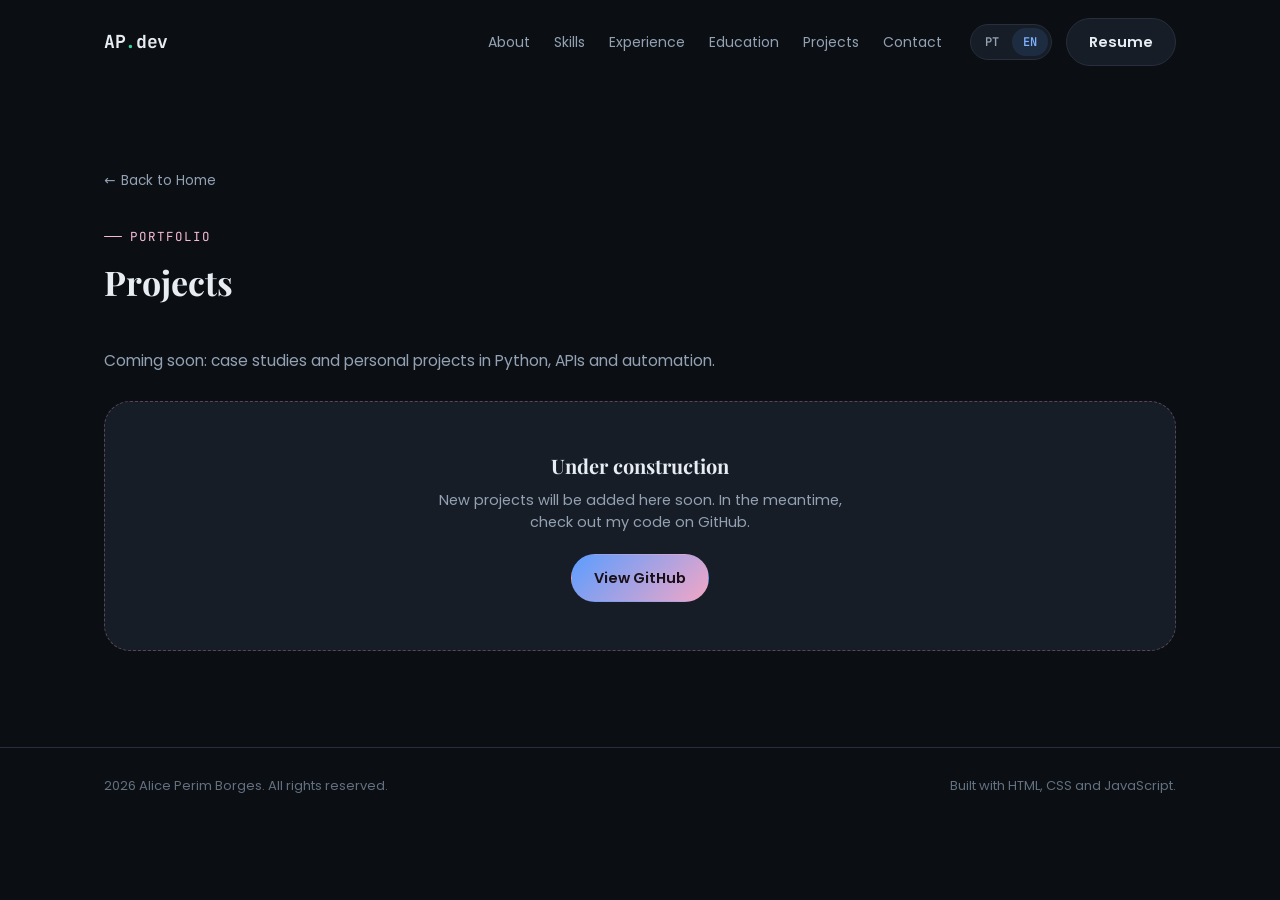
==== projects.html @ e08abee2 "Split Projects into a dedicated page and add boot-style intro Add a shared common.js module (nav, fo" ====
<!doctype html>
<html lang="pt-BR">
<head>
  <meta charset="UTF-8" />
  <meta name="viewport" content="width=device-width, initial-scale=1, viewport-fit=cover" />
  <title>Projetos — Alice Perim Borges</title>
  <meta name="description" content="Projetos de Alice Perim Borges — em construção." />
  <meta name="theme-color" content="#0b0f14" />

  <meta property="og:type" content="website" />
  <meta property="og:title" content="Projetos — Alice Perim Borges" />
  <meta property="og:description" content="Estudos de caso e projetos pessoais em Python, APIs e automações." />

  <link rel="icon" href="assets/img/favicon.svg" type="image/svg+xml" />

  <link rel="preconnect" href="https://fonts.googleapis.com" />
  <link rel="preconnect" href="https://fonts.gstatic.com" crossorigin />
  <link
    href="https://fonts.googleapis.com/css2?family=Poppins:wght@400;500;600;700;800&family=JetBrains+Mono:wght@400;500;600;700&family=Playfair+Display:ital,wght@0,600;0,700;1,500;1,600&display=swap"
    rel="stylesheet"
  />

  <link rel="stylesheet" href="assets/css/style.css" />
</head>
<body>
  <header class="site-header" id="site-header">
    <div class="container header-inner">
      <a href="index.html" class="logo">AP<span>.</span>dev</a>

      <nav class="nav-menu" id="nav-menu">
        <ul class="nav-links">
          <li><a href="index.html#about" id="nav-about">Sobre</a></li>
          <li><a href="index.html#skills" id="nav-skills">Habilidades</a></li>
          <li><a href="index.html#experience" id="nav-experience">Experiência</a></li>
          <li><a href="index.html#education" id="nav-education">Formação</a></li>
          <li><a href="projects.html" id="nav-projects">Projetos</a></li>
          <li><a href="index.html#contact" id="nav-contact">Contato</a></li>
        </ul>
        <div class="nav-actions">
          <div class="lang-switch" role="group" aria-label="Language switch">
            <button class="lang-btn" data-lang="pt" type="button">PT</button>
            <button class="lang-btn" data-lang="en" type="button">EN</button>
          </div>
          <a class="btn btn-ghost" id="nav-resume" href="#" target="_blank" rel="noopener">Currículo</a>
        </div>
      </nav>

      <button class="nav-toggle" id="nav-toggle" aria-label="Menu" aria-expanded="false">
        <span></span><span></span><span></span>
      </button>
    </div>
  </header>

  <main>
    <section style="padding-top: 168px;">
      <div class="container">
        <a href="index.html" class="back-home-link" id="projects-back-home">Voltar para a Home</a>

        <div class="section-head" data-reveal>
          <span class="kicker" id="projects-kicker">Portfólio</span>
          <h1 class="section-title" id="projects-title">Projetos</h1>
          <p class="projects-subtitle" id="projects-subtitle"></p>
        </div>

        <div class="coming-soon" data-reveal>
          <h3 id="projects-coming-title">Em construção</h3>
          <p id="projects-coming-text"></p>
          <a class="btn btn-primary" id="projects-github-cta" href="#" target="_blank" rel="noopener">Ver GitHub</a>
        </div>
      </div>
    </section>
  </main>

  <footer class="site-footer">
    <div class="container footer-inner">
      <span id="footer-rights"></span>
      <span id="footer-built"></span>
    </div>
  </footer>

  <script src="assets/js/content.js"></script>
  <script src="assets/js/common.js"></script>
  <script src="assets/js/projects.js"></script>
</body>
</html>
---- assets/css/style.css ----
/* ---------- Reset & base ---------- */
:root {
  --bg: #0b0f14;
  --bg-alt: #10151c;
  --surface: #161d27;
  --surface-2: #1b2330;
  --border: #262f3b;
  --text: #e8edf3;
  --text-muted: #93a1b3;
  --text-faint: #63707f;
  --accent: #5b9dff;
  --accent-strong: #7fb1ff;
  --accent-soft: rgba(91, 157, 255, 0.12);
  --accent-2: #34d399;
  --accent-2-soft: rgba(52, 211, 153, 0.12);
  --accent-rose: #f2a6c6;
  --accent-rose-strong: #f6bcd4;
  --accent-rose-soft: rgba(242, 166, 198, 0.14);
  --font-serif: "Playfair Display", "Georgia", serif;
  --radius-lg: 26px;
  --radius-md: 18px;
  --radius-sm: 12px;
  --max-width: 1120px;
  --shadow-soft: 0 24px 60px -28px rgba(20, 6, 20, 0.55);
  color-scheme: dark;
}

* {
  box-sizing: border-box;
}

html {
  scroll-behavior: smooth;
}

body {
  margin: 0;
  background: var(--bg);
  color: var(--text);
  font-family: "Poppins", "Segoe UI", system-ui, -apple-system, sans-serif;
  line-height: 1.55;
  -webkit-font-smoothing: antialiased;
}

img {
  max-width: 100%;
  display: block;
}

a {
  color: inherit;
  text-decoration: none;
}

ul {
  margin: 0;
  padding: 0;
  list-style: none;
}

h1, h2, h3, p {
  margin: 0;
}

.container {
  width: 100%;
  max-width: var(--max-width);
  margin: 0 auto;
  padding: 0 24px;
}

section {
  padding: 96px 0;
}

@media (max-width: 640px) {
  section {
    padding: 64px 0;
  }
}

.kicker {
  display: inline-flex;
  align-items: center;
  gap: 8px;
  font-family: "JetBrains Mono", ui-monospace, monospace;
  font-size: 12.5px;
  letter-spacing: 0.08em;
  text-transform: uppercase;
  color: var(--accent-rose-strong);
  margin-bottom: 10px;
}

.kicker::before {
  content: "";
  width: 18px;
  height: 1px;
  border-radius: 999px;
  background: var(--accent-rose-strong);
}

.section-title {
  font-family: var(--font-serif);
  font-size: clamp(26px, 3.2vw, 34px);
  font-weight: 700;
  margin-bottom: 40px;
  letter-spacing: 0;
}

.section-head {
  max-width: 640px;
}

/* reveal on scroll */
[data-reveal] {
  opacity: 0;
  transform: translateY(16px);
  transition: opacity 0.6s ease, transform 0.6s ease;
}
[data-reveal].is-visible {
  opacity: 1;
  transform: none;
}

/* ---------- Buttons ---------- */
.btn {
  display: inline-flex;
  align-items: center;
  justify-content: center;
  gap: 8px;
  padding: 12px 22px;
  border-radius: 999px;
  font-size: 14.5px;
  font-weight: 600;
  border: 1px solid transparent;
  cursor: pointer;
  transition: transform 0.2s ease, border-color 0.2s ease, background 0.2s ease, color 0.2s ease;
  white-space: nowrap;
}
.btn:hover {
  transform: translateY(-2px);
}
.btn-primary {
  background: linear-gradient(135deg, var(--accent), var(--accent-rose));
  color: #1a0f16;
}
.btn-outline {
  background: transparent;
  border-color: var(--border);
  color: var(--text);
}
.btn-outline:hover {
  border-color: var(--accent);
}
.btn-ghost {
  background: var(--surface);
  border-color: var(--border);
  color: var(--text);
}

/* ---------- Boot screen ---------- */
.boot-screen {
  position: fixed;
  inset: 0;
  z-index: 1000;
  display: flex;
  align-items: center;
  justify-content: center;
  background: var(--bg);
  transition: opacity 0.5s ease, visibility 0.5s ease;
}
.boot-screen.is-hidden {
  opacity: 0;
  visibility: hidden;
  pointer-events: none;
}
.boot-inner {
  width: 100%;
  max-width: 420px;
  padding: 0 24px;
  text-align: center;
}
.boot-logo {
  font-family: "JetBrains Mono", ui-monospace, monospace;
  font-weight: 700;
  font-size: 22px;
  margin-bottom: 28px;
  letter-spacing: -0.02em;
}
.boot-logo span {
  color: var(--accent-rose-strong);
}
.boot-log {
  font-family: "JetBrains Mono", ui-monospace, monospace;
  font-size: 12.5px;
  color: var(--text-muted);
  min-height: 84px;
  display: flex;
  flex-direction: column;
  gap: 7px;
  text-align: left;
  margin-bottom: 18px;
}
.boot-log-line {
  opacity: 0;
  transform: translateY(4px);
  transition: opacity 0.3s ease, transform 0.3s ease;
}
.boot-log-line.is-visible {
  opacity: 1;
  transform: none;
}
.boot-log-line::before {
  content: "\2192  ";
  color: var(--accent-rose-strong);
}
.boot-bar-track {
  width: 100%;
  height: 6px;
  border-radius: 999px;
  background: var(--surface-2);
  overflow: hidden;
  border: 1px solid var(--border);
}
.boot-bar-fill {
  height: 100%;
  width: 0%;
  border-radius: 999px;
  background: linear-gradient(90deg, var(--accent), var(--accent-rose));
  transition: width 0.25s ease;
}
.boot-percent {
  margin-top: 10px;
  font-family: "JetBrains Mono", ui-monospace, monospace;
  font-size: 12px;
  color: var(--text-faint);
}
.boot-skip {
  position: absolute;
  top: 24px;
  right: 24px;
  background: transparent;
  border: 1px solid var(--border);
  color: var(--text-muted);
  font-size: 12.5px;
  padding: 7px 14px;
  border-radius: 999px;
  cursor: pointer;
  transition: border-color 0.2s ease, color 0.2s ease;
}
.boot-skip:hover {
  border-color: var(--accent-rose);
  color: var(--text);
}
@media (max-width: 520px) {
  .boot-skip {
    top: 16px;
    right: 16px;
  }
}

/* ---------- Header ---------- */
.site-header {
  position: fixed;
  top: 0;
  left: 0;
  right: 0;
  z-index: 100;
  padding: 18px 0;
  transition: background 0.3s ease, border-color 0.3s ease, padding 0.3s ease;
  border-bottom: 1px solid transparent;
}
.site-header.is-scrolled {
  background: rgba(11, 15, 20, 0.82);
  backdrop-filter: blur(12px);
  border-color: var(--border);
  padding: 12px 0;
}
.header-inner {
  display: flex;
  align-items: center;
  justify-content: space-between;
  gap: 16px;
}
.logo {
  font-family: "JetBrains Mono", ui-monospace, monospace;
  font-weight: 700;
  font-size: 18px;
  letter-spacing: -0.02em;
}
.logo span {
  color: var(--accent-2);
}

.nav-menu {
  display: flex;
  align-items: center;
  gap: 28px;
}
.nav-links {
  display: flex;
  gap: 24px;
  list-style: none;
}
.nav-links a {
  font-size: 14px;
  color: var(--text-muted);
  transition: color 0.2s ease;
}
.nav-links a:hover {
  color: var(--text);
}

.nav-actions {
  display: flex;
  align-items: center;
  gap: 14px;
}

.lang-switch {
  display: inline-flex;
  border: 1px solid var(--border);
  border-radius: 999px;
  padding: 3px;
  gap: 2px;
  background: var(--surface);
}
.lang-btn {
  border: none;
  background: transparent;
  color: var(--text-muted);
  font-size: 12px;
  font-family: "JetBrains Mono", ui-monospace, monospace;
  font-weight: 600;
  padding: 6px 11px;
  border-radius: 999px;
  cursor: pointer;
  transition: background 0.2s ease, color 0.2s ease;
}
.lang-btn.is-active {
  background: var(--accent-soft);
  color: var(--accent-strong);
}

.nav-toggle {
  display: none;
  flex-direction: column;
  gap: 5px;
  background: transparent;
  border: none;
  cursor: pointer;
  padding: 6px;
}
.nav-toggle span {
  width: 22px;
  height: 2px;
  background: var(--text);
  border-radius: 2px;
}

@media (max-width: 860px) {
  .nav-toggle {
    display: flex;
  }
  .nav-menu {
    position: fixed;
    top: 64px;
    left: 16px;
    right: 16px;
    background: var(--surface);
    border: 1px solid var(--border);
    border-radius: var(--radius-lg);
    flex-direction: column;
    align-items: stretch;
    padding: 20px;
    gap: 18px;
    transform: translateY(-12px);
    opacity: 0;
    pointer-events: none;
    transition: all 0.25s ease;
  }
  .nav-menu.is-open {
    transform: translateY(0);
    opacity: 1;
    pointer-events: auto;
  }
  .nav-links {
    flex-direction: column;
    gap: 14px;
  }
  .nav-actions {
    justify-content: space-between;
  }
}

/* ---------- Hero ---------- */
.hero {
  padding-top: 168px;
  padding-bottom: 96px;
  position: relative;
  overflow: hidden;
}
.hero::before {
  content: "";
  position: absolute;
  top: -180px;
  right: -160px;
  width: 480px;
  height: 480px;
  background: radial-gradient(circle, var(--accent-soft), transparent 70%);
  pointer-events: none;
}
.hero::after {
  content: "";
  position: absolute;
  bottom: -220px;
  left: -180px;
  width: 460px;
  height: 460px;
  background: radial-gradient(circle, var(--accent-rose-soft), transparent 72%);
  pointer-events: none;
}
.hero-grid {
  display: grid;
  grid-template-columns: 1.1fr 0.9fr;
  gap: 56px;
  align-items: center;
}
@media (max-width: 900px) {
  .hero-grid {
    grid-template-columns: 1fr;
  }
}

.eyebrow {
  font-family: "JetBrains Mono", ui-monospace, monospace;
  color: var(--accent-2);
  font-size: 14px;
  margin-bottom: 14px;
  display: block;
}
.hero-name {
  font-family: var(--font-serif);
  font-size: clamp(34px, 5.4vw, 56px);
  font-weight: 700;
  letter-spacing: -0.01em;
  line-height: 1.12;
  margin-bottom: 14px;
}
.hero-role {
  font-family: var(--font-serif);
  font-style: italic;
  font-size: clamp(17px, 2.1vw, 20px);
  color: var(--accent-rose-strong);
  font-weight: 600;
  margin-bottom: 18px;
}
.hero-tagline {
  color: var(--text-muted);
  font-size: 16.5px;
  max-width: 520px;
  margin-bottom: 32px;
}
.hero-actions {
  display: flex;
  flex-wrap: wrap;
  gap: 12px;
  margin-bottom: 28px;
}
.hero-meta {
  display: flex;
  align-items: center;
  gap: 8px;
  color: var(--text-faint);
  font-size: 13.5px;
}
.dot-status {
  width: 8px;
  height: 8px;
  border-radius: 50%;
  background: var(--accent-2);
  box-shadow: 0 0 0 4px var(--accent-2-soft);
}

/* code card */
.code-card {
  background: var(--surface);
  border: 1px solid var(--border);
  border-radius: var(--radius-lg);
  overflow: hidden;
  box-shadow: var(--shadow-soft);
}
.code-card-head {
  display: flex;
  align-items: center;
  gap: 8px;
  padding: 12px 16px;
  background: var(--surface-2);
  border-bottom: 1px solid var(--border);
}
.code-dot {
  width: 10px;
  height: 10px;
  border-radius: 50%;
  background: var(--border);
}
.code-dot:nth-child(1) { background: #ff5f57; }
.code-dot:nth-child(2) { background: #febc2e; }
.code-dot:nth-child(3) { background: #28c840; }
.code-card-title {
  margin-left: 8px;
  font-family: "JetBrains Mono", ui-monospace, monospace;
  font-size: 12.5px;
  color: var(--text-faint);
}
.code-card pre {
  margin: 0;
  padding: 22px 20px;
  font-family: "JetBrains Mono", ui-monospace, monospace;
  font-size: 13px;
  line-height: 1.7;
  overflow-x: auto;
}
.code-card code { color: var(--text-muted); }
.tok-kw { color: #ff7ab6; }
.tok-fn { color: var(--accent-strong); }
.tok-str { color: var(--accent-2); }
.tok-com { color: var(--text-faint); font-style: italic; }

/* ---------- About ---------- */
.about-grid {
  display: grid;
  grid-template-columns: 1.2fr 0.8fr;
  gap: 48px;
  align-items: start;
}
@media (max-width: 860px) {
  .about-grid {
    grid-template-columns: 1fr;
  }
}
.about-text {
  color: var(--text-muted);
  font-size: 16px;
}
.about-highlights {
  display: grid;
  grid-template-columns: 1fr 1fr;
  gap: 14px;
}
.highlight {
  background: var(--surface);
  border: 1px solid var(--border);
  border-radius: var(--radius-md);
  padding: 16px 18px;
  display: flex;
  flex-direction: column;
  gap: 4px;
  transition: transform 0.3s ease, border-color 0.3s ease;
}
.highlight:hover {
  transform: translateY(-3px);
  border-color: rgba(242, 166, 198, 0.35);
}
.highlight strong {
  font-family: var(--font-serif);
  font-size: 17px;
  color: var(--accent-rose-strong);
}
.highlight span {
  font-size: 13px;
  color: var(--text-muted);
}

/* ---------- Skills ---------- */
.skills-grid {
  display: grid;
  grid-template-columns: repeat(auto-fit, minmax(240px, 1fr));
  gap: 18px;
}
.skill-card {
  background: var(--surface);
  border: 1px solid var(--border);
  border-radius: var(--radius-md);
  padding: 22px;
  transition: transform 0.3s ease, border-color 0.3s ease, box-shadow 0.3s ease;
}
.skill-card:hover {
  transform: translateY(-3px);
  border-color: rgba(242, 166, 198, 0.35);
  box-shadow: var(--shadow-soft);
}
.skill-card h3 {
  font-size: 14.5px;
  color: var(--text);
  margin-bottom: 14px;
}
.tag-list {
  display: flex;
  flex-wrap: wrap;
  gap: 8px;
}
.tag {
  font-family: "JetBrains Mono", ui-monospace, monospace;
  font-size: 12px;
  padding: 6px 10px;
  border-radius: 999px;
  background: var(--accent-soft);
  color: var(--accent-strong);
  border: 1px solid rgba(91, 157, 255, 0.25);
}

/* ---------- Experience ---------- */
.timeline {
  position: relative;
  padding-left: 28px;
  border-left: 1px solid var(--border);
  display: flex;
  flex-direction: column;
  gap: 40px;
}
.timeline-item {
  position: relative;
}
.timeline-dot {
  position: absolute;
  left: -33.5px;
  top: 4px;
  width: 11px;
  height: 11px;
  border-radius: 50%;
  background: var(--bg);
  border: 2px solid var(--text-faint);
}
.timeline-item.is-current .timeline-dot {
  border-color: var(--accent-rose);
  background: var(--accent-rose);
  box-shadow: 0 0 0 4px var(--accent-rose-soft);
}
.timeline-head {
  display: flex;
  justify-content: space-between;
  align-items: baseline;
  gap: 12px;
  flex-wrap: wrap;
  margin-bottom: 10px;
}
.timeline-content h3 {
  font-family: var(--font-serif);
  font-size: 19.5px;
  font-weight: 700;
}
.timeline-company {
  color: var(--accent-strong);
  font-size: 14px;
  margin-top: 2px;
}
.timeline-period {
  font-family: "JetBrains Mono", ui-monospace, monospace;
  font-size: 12.5px;
  color: var(--text-faint);
  white-space: nowrap;
}
.timeline-bullets {
  display: flex;
  flex-direction: column;
  gap: 8px;
}
.timeline-bullets li {
  position: relative;
  padding-left: 18px;
  color: var(--text-muted);
  font-size: 14.5px;
}
.timeline-bullets li::before {
  content: "";
  position: absolute;
  left: 0;
  top: 9px;
  width: 6px;
  height: 6px;
  border-radius: 50%;
  background: var(--accent);
}

.other-experience {
  margin-top: 52px;
  padding-top: 32px;
  border-top: 1px solid var(--border);
}
.other-experience h3 {
  font-size: 15px;
  color: var(--text-muted);
  margin-bottom: 18px;
}
.other-list {
  display: flex;
  flex-direction: column;
  gap: 10px;
}
.other-item {
  display: flex;
  flex-wrap: wrap;
  gap: 8px;
  align-items: baseline;
  font-size: 14px;
  padding: 12px 16px;
  background: var(--surface);
  border: 1px solid var(--border);
  border-radius: var(--radius-sm);
  transition: border-color 0.3s ease;
}
.other-item:hover {
  border-color: rgba(242, 166, 198, 0.3);
}
.other-item strong {
  color: var(--text);
}
.other-item span {
  color: var(--text-muted);
}
.other-period {
  margin-left: auto;
  font-family: "JetBrains Mono", ui-monospace, monospace;
  font-size: 12px;
  color: var(--text-faint);
}

/* ---------- Education ---------- */
.education-grid {
  display: grid;
  grid-template-columns: repeat(auto-fit, minmax(260px, 1fr));
  gap: 16px;
  margin-bottom: 44px;
}
.education-card {
  background: var(--surface);
  border: 1px solid var(--border);
  border-radius: var(--radius-md);
  padding: 22px;
  display: flex;
  flex-direction: column;
  gap: 6px;
  transition: transform 0.3s ease, border-color 0.3s ease;
}
.education-card:hover {
  transform: translateY(-3px);
  border-color: rgba(242, 166, 198, 0.35);
}
.education-card h3 {
  font-family: var(--font-serif);
  font-size: 17.5px;
}
.education-card p {
  color: var(--text-muted);
  font-size: 14px;
}
.education-period {
  font-family: "JetBrains Mono", ui-monospace, monospace;
  font-size: 12px;
  color: var(--accent-rose-strong);
  margin-top: 4px;
}

.cert-title {
  font-size: 15px;
  color: var(--text-muted);
  margin-bottom: 16px;
}
.cert-list {
  display: grid;
  grid-template-columns: repeat(auto-fit, minmax(280px, 1fr));
  gap: 10px;
}
.cert-item {
  display: flex;
  flex-direction: column;
  gap: 4px;
  padding: 14px 16px;
  background: var(--surface);
  border: 1px solid var(--border);
  border-radius: var(--radius-sm);
  transition: transform 0.3s ease, border-color 0.3s ease;
}
.cert-item:hover {
  transform: translateY(-2px);
  border-color: rgba(242, 166, 198, 0.3);
}
.cert-name {
  font-size: 14px;
  color: var(--text);
}
.cert-meta {
  font-size: 12.5px;
  color: var(--text-faint);
}

/* ---------- Projects teaser (Home) ---------- */
.projects-teaser {
  display: flex;
  align-items: center;
  justify-content: space-between;
  gap: 28px;
  flex-wrap: wrap;
  padding: 40px 36px;
  background: var(--surface);
  border: 1px solid var(--border);
  border-radius: var(--radius-lg);
}
.projects-teaser-text {
  color: var(--text-muted);
  font-size: 15px;
  max-width: 460px;
  margin-top: 6px;
}
@media (max-width: 640px) {
  .projects-teaser {
    padding: 32px 24px;
  }
}

/* ---------- Projects (dedicated page) ---------- */
.projects-subtitle {
  color: var(--text-muted);
  margin-top: 8px;
  font-size: 15.5px;
}
.back-home-link {
  display: inline-flex;
  align-items: center;
  gap: 6px;
  font-size: 13.5px;
  color: var(--text-muted);
  margin-bottom: 28px;
  transition: color 0.2s ease;
}
.back-home-link:hover {
  color: var(--accent-rose-strong);
}
.back-home-link::before {
  content: "\2190";
}
.projects-grid {
  display: grid;
  grid-template-columns: repeat(auto-fit, minmax(240px, 1fr));
  gap: 18px;
  margin-top: 36px;
}
.project-skeleton {
  border: 1px dashed var(--border);
  border-radius: var(--radius-md);
  height: 160px;
  background: linear-gradient(135deg, var(--surface), var(--bg-alt));
}
.coming-soon {
  margin-top: 28px;
  text-align: center;
  padding: 48px 24px;
  border: 1px dashed rgba(242, 166, 198, 0.3);
  border-radius: var(--radius-lg);
  background: var(--surface);
}
.coming-soon h3 {
  font-family: var(--font-serif);
  font-size: 20px;
  margin-bottom: 8px;
}
.coming-soon p {
  color: var(--text-muted);
  max-width: 420px;
  margin: 0 auto 20px;
  font-size: 14.5px;
}

/* ---------- Contact ---------- */
.contact-grid {
  display: grid;
  grid-template-columns: 1fr 1fr;
  gap: 40px;
  align-items: start;
}
@media (max-width: 800px) {
  .contact-grid {
    grid-template-columns: 1fr;
  }
}
.contact-text {
  color: var(--text-muted);
  font-size: 16px;
  margin-bottom: 24px;
}
.contact-list {
  display: flex;
  flex-direction: column;
  gap: 14px;
}
.contact-item {
  display: flex;
  justify-content: space-between;
  align-items: center;
  gap: 12px;
  padding: 14px 18px;
  background: var(--surface);
  border: 1px solid var(--border);
  border-radius: var(--radius-sm);
  transition: border-color 0.3s ease;
}
.contact-item:hover {
  border-color: rgba(242, 166, 198, 0.3);
}
.contact-label {
  font-size: 12.5px;
  color: var(--text-faint);
  font-family: "JetBrains Mono", ui-monospace, monospace;
}
.contact-value {
  font-size: 14.5px;
  color: var(--text);
  transition: color 0.2s ease;
}
a.contact-value:hover {
  color: var(--accent-strong);
}

/* ---------- Footer ---------- */
.site-footer {
  border-top: 1px solid var(--border);
  padding: 28px 0;
}
.footer-inner {
  display: flex;
  justify-content: space-between;
  flex-wrap: wrap;
  gap: 8px;
  font-size: 13px;
  color: var(--text-faint);
}
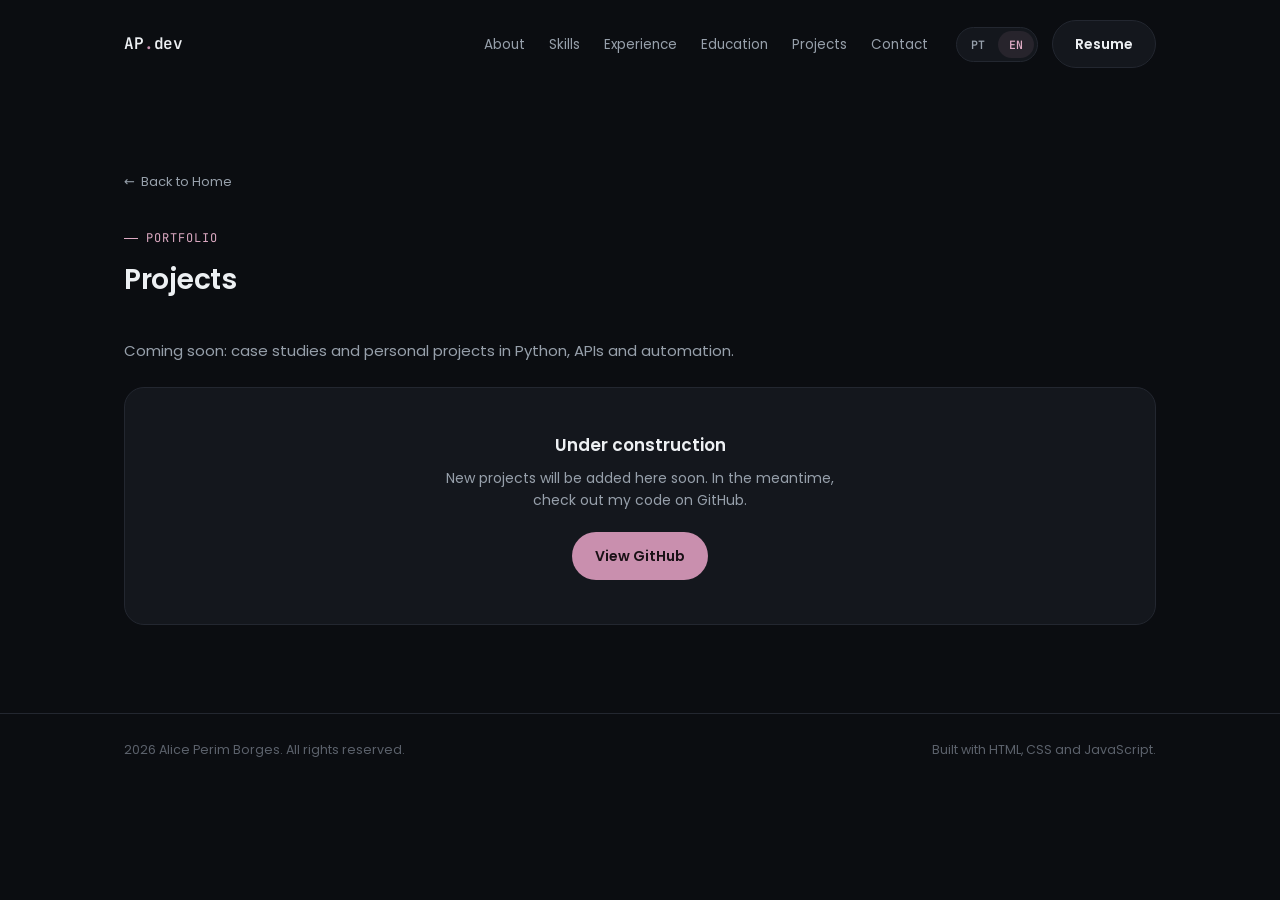
==== commit 96b2e245: "Redesign toward a minimalist, single-accent UI Consolidate the palette to one muted rose accent inst" ====
--- a/projects.html
+++ b/projects.html
@@ -16,7 +16,7 @@
   <link rel="preconnect" href="https://fonts.googleapis.com" />
   <link rel="preconnect" href="https://fonts.gstatic.com" crossorigin />
   <link
-    href="https://fonts.googleapis.com/css2?family=Poppins:wght@400;500;600;700;800&family=JetBrains+Mono:wght@400;500;600;700&family=Playfair+Display:ital,wght@0,600;0,700;1,500;1,600&display=swap"
+    href="https://fonts.googleapis.com/css2?family=Poppins:wght@400;500;600;700&family=JetBrains+Mono:wght@400;500;600;700&display=swap"
     rel="stylesheet"
   />
 
--- a/assets/css/style.css
+++ b/assets/css/style.css
@@ -1,27 +1,25 @@
 /* ---------- Reset & base ---------- */
 :root {
-  --bg: #0b0f14;
-  --bg-alt: #10151c;
-  --surface: #161d27;
-  --surface-2: #1b2330;
-  --border: #262f3b;
-  --text: #e8edf3;
-  --text-muted: #93a1b3;
-  --text-faint: #63707f;
-  --accent: #5b9dff;
-  --accent-strong: #7fb1ff;
-  --accent-soft: rgba(91, 157, 255, 0.12);
-  --accent-2: #34d399;
-  --accent-2-soft: rgba(52, 211, 153, 0.12);
-  --accent-rose: #f2a6c6;
-  --accent-rose-strong: #f6bcd4;
-  --accent-rose-soft: rgba(242, 166, 198, 0.14);
-  --font-serif: "Playfair Display", "Georgia", serif;
-  --radius-lg: 26px;
-  --radius-md: 18px;
-  --radius-sm: 12px;
-  --max-width: 1120px;
-  --shadow-soft: 0 24px 60px -28px rgba(20, 6, 20, 0.55);
+  --bg: #0b0d11;
+  --bg-alt: #101318;
+  --surface: #14171d;
+  --surface-2: #191d24;
+  --border: #232730;
+  --border-strong: #2c313b;
+  --text: #edf0f3;
+  --text-muted: #97a0ab;
+  --text-faint: #5c626c;
+  --accent: #c98fae;
+  --accent-strong: #ddaac3;
+  --accent-soft: rgba(201, 143, 174, 0.1);
+  --accent-contrast: #1a1116;
+  --font-mono: "JetBrains Mono", ui-monospace, monospace;
+  --radius-lg: 20px;
+  --radius-md: 14px;
+  --radius-sm: 10px;
+  --max-width: 1080px;
+  --shadow-soft: 0 20px 44px -26px rgba(0, 0, 0, 0.55);
+  --ease: cubic-bezier(0.4, 0, 0.2, 1);
   color-scheme: dark;
 }
 
@@ -38,7 +36,7 @@
   background: var(--bg);
   color: var(--text);
   font-family: "Poppins", "Segoe UI", system-ui, -apple-system, sans-serif;
-  line-height: 1.55;
+  line-height: 1.6;
   -webkit-font-smoothing: antialiased;
 }
 
@@ -70,12 +68,12 @@
 }
 
 section {
-  padding: 96px 0;
+  padding: 88px 0;
 }
 
 @media (max-width: 640px) {
   section {
-    padding: 64px 0;
+    padding: 56px 0;
   }
 }
 
@@ -83,39 +81,37 @@
   display: inline-flex;
   align-items: center;
   gap: 8px;
-  font-family: "JetBrains Mono", ui-monospace, monospace;
-  font-size: 12.5px;
+  font-family: var(--font-mono);
+  font-size: 12px;
   letter-spacing: 0.08em;
   text-transform: uppercase;
-  color: var(--accent-rose-strong);
+  color: var(--accent-strong);
   margin-bottom: 10px;
 }
 
 .kicker::before {
   content: "";
-  width: 18px;
+  width: 14px;
   height: 1px;
-  border-radius: 999px;
-  background: var(--accent-rose-strong);
+  background: var(--accent-strong);
 }
 
 .section-title {
-  font-family: var(--font-serif);
-  font-size: clamp(26px, 3.2vw, 34px);
-  font-weight: 700;
-  margin-bottom: 40px;
-  letter-spacing: 0;
+  font-size: clamp(23px, 2.8vw, 28px);
+  font-weight: 600;
+  margin-bottom: 36px;
+  letter-spacing: -0.01em;
 }
 
 .section-head {
-  max-width: 640px;
+  max-width: 620px;
 }
 
 /* reveal on scroll */
 [data-reveal] {
   opacity: 0;
-  transform: translateY(16px);
-  transition: opacity 0.6s ease, transform 0.6s ease;
+  transform: translateY(12px);
+  transition: opacity 0.6s var(--ease), transform 0.6s var(--ease);
 }
 [data-reveal].is-visible {
   opacity: 1;
@@ -130,32 +126,40 @@
   gap: 8px;
   padding: 12px 22px;
   border-radius: 999px;
-  font-size: 14.5px;
+  font-size: 14px;
   font-weight: 600;
   border: 1px solid transparent;
   cursor: pointer;
-  transition: transform 0.2s ease, border-color 0.2s ease, background 0.2s ease, color 0.2s ease;
+  transition: transform 0.2s var(--ease), border-color 0.2s var(--ease), background 0.2s var(--ease),
+    color 0.2s var(--ease), opacity 0.2s var(--ease);
   white-space: nowrap;
 }
 .btn:hover {
-  transform: translateY(-2px);
+  transform: translateY(-1px);
 }
 .btn-primary {
-  background: linear-gradient(135deg, var(--accent), var(--accent-rose));
-  color: #1a0f16;
+  background: var(--accent);
+  color: var(--accent-contrast);
+}
+.btn-primary:hover {
+  background: var(--accent-strong);
 }
 .btn-outline {
   background: transparent;
-  border-color: var(--border);
+  border-color: var(--border-strong);
   color: var(--text);
 }
 .btn-outline:hover {
   border-color: var(--accent);
+  color: var(--accent-strong);
 }
 .btn-ghost {
   background: var(--surface);
   border-color: var(--border);
   color: var(--text);
+}
+.btn-ghost:hover {
+  border-color: var(--border-strong);
 }
 
 /* ---------- Boot screen ---------- */
@@ -167,7 +171,7 @@
   align-items: center;
   justify-content: center;
   background: var(--bg);
-  transition: opacity 0.5s ease, visibility 0.5s ease;
+  transition: opacity 0.4s var(--ease), visibility 0.4s var(--ease);
 }
 .boot-screen.is-hidden {
   opacity: 0;
@@ -176,25 +180,26 @@
 }
 .boot-inner {
   width: 100%;
-  max-width: 420px;
+  max-width: 380px;
   padding: 0 24px;
   text-align: center;
 }
 .boot-logo {
-  font-family: "JetBrains Mono", ui-monospace, monospace;
-  font-weight: 700;
-  font-size: 22px;
-  margin-bottom: 28px;
-  letter-spacing: -0.02em;
+  font-family: var(--font-mono);
+  font-weight: 600;
+  font-size: 18px;
+  color: var(--text-muted);
+  margin-bottom: 32px;
+  letter-spacing: -0.01em;
 }
 .boot-logo span {
-  color: var(--accent-rose-strong);
+  color: var(--accent);
 }
 .boot-log {
-  font-family: "JetBrains Mono", ui-monospace, monospace;
-  font-size: 12.5px;
-  color: var(--text-muted);
-  min-height: 84px;
+  font-family: var(--font-mono);
+  font-size: 12px;
+  color: var(--text-muted);
+  min-height: 76px;
   display: flex;
   flex-direction: column;
   gap: 7px;
@@ -212,27 +217,26 @@
 }
 .boot-log-line::before {
   content: "\2192  ";
-  color: var(--accent-rose-strong);
+  color: var(--accent);
 }
 .boot-bar-track {
   width: 100%;
-  height: 6px;
+  height: 2px;
   border-radius: 999px;
   background: var(--surface-2);
   overflow: hidden;
-  border: 1px solid var(--border);
 }
 .boot-bar-fill {
   height: 100%;
   width: 0%;
   border-radius: 999px;
-  background: linear-gradient(90deg, var(--accent), var(--accent-rose));
+  background: var(--accent);
   transition: width 0.25s ease;
 }
 .boot-percent {
   margin-top: 10px;
-  font-family: "JetBrains Mono", ui-monospace, monospace;
-  font-size: 12px;
+  font-family: var(--font-mono);
+  font-size: 11.5px;
   color: var(--text-faint);
 }
 .boot-skip {
@@ -241,15 +245,15 @@
   right: 24px;
   background: transparent;
   border: 1px solid var(--border);
-  color: var(--text-muted);
-  font-size: 12.5px;
+  color: var(--text-faint);
+  font-size: 12px;
   padding: 7px 14px;
   border-radius: 999px;
   cursor: pointer;
   transition: border-color 0.2s ease, color 0.2s ease;
 }
 .boot-skip:hover {
-  border-color: var(--accent-rose);
+  border-color: var(--accent);
   color: var(--text);
 }
 @media (max-width: 520px) {
@@ -266,15 +270,15 @@
   left: 0;
   right: 0;
   z-index: 100;
-  padding: 18px 0;
+  padding: 20px 0;
   transition: background 0.3s ease, border-color 0.3s ease, padding 0.3s ease;
   border-bottom: 1px solid transparent;
 }
 .site-header.is-scrolled {
-  background: rgba(11, 15, 20, 0.82);
+  background: rgba(11, 13, 17, 0.86);
   backdrop-filter: blur(12px);
   border-color: var(--border);
-  padding: 12px 0;
+  padding: 14px 0;
 }
 .header-inner {
   display: flex;
@@ -283,13 +287,14 @@
   gap: 16px;
 }
 .logo {
-  font-family: "JetBrains Mono", ui-monospace, monospace;
-  font-weight: 700;
-  font-size: 18px;
-  letter-spacing: -0.02em;
+  font-family: var(--font-mono);
+  font-weight: 600;
+  font-size: 16px;
+  letter-spacing: -0.01em;
+  color: var(--text);
 }
 .logo span {
-  color: var(--accent-2);
+  color: var(--accent);
 }
 
 .nav-menu {
@@ -303,7 +308,7 @@
   list-style: none;
 }
 .nav-links a {
-  font-size: 14px;
+  font-size: 13.5px;
   color: var(--text-muted);
   transition: color 0.2s ease;
 }
@@ -329,8 +334,8 @@
   border: none;
   background: transparent;
   color: var(--text-muted);
-  font-size: 12px;
-  font-family: "JetBrains Mono", ui-monospace, monospace;
+  font-size: 11.5px;
+  font-family: var(--font-mono);
   font-weight: 600;
   padding: 6px 11px;
   border-radius: 999px;
@@ -352,7 +357,7 @@
   padding: 6px;
 }
 .nav-toggle span {
-  width: 22px;
+  width: 20px;
   height: 2px;
   background: var(--text);
   border-radius: 2px;
@@ -395,29 +400,19 @@
 
 /* ---------- Hero ---------- */
 .hero {
-  padding-top: 168px;
-  padding-bottom: 96px;
+  padding-top: 160px;
+  padding-bottom: 88px;
   position: relative;
   overflow: hidden;
 }
 .hero::before {
   content: "";
   position: absolute;
-  top: -180px;
-  right: -160px;
-  width: 480px;
-  height: 480px;
-  background: radial-gradient(circle, var(--accent-soft), transparent 70%);
-  pointer-events: none;
-}
-.hero::after {
-  content: "";
-  position: absolute;
-  bottom: -220px;
-  left: -180px;
+  top: -200px;
+  right: -180px;
   width: 460px;
   height: 460px;
-  background: radial-gradient(circle, var(--accent-rose-soft), transparent 72%);
+  background: radial-gradient(circle, var(--accent-soft), transparent 72%);
   pointer-events: none;
 }
 .hero-grid {
@@ -433,32 +428,29 @@
 }
 
 .eyebrow {
-  font-family: "JetBrains Mono", ui-monospace, monospace;
-  color: var(--accent-2);
-  font-size: 14px;
+  font-family: var(--font-mono);
+  color: var(--text-faint);
+  font-size: 13px;
   margin-bottom: 14px;
   display: block;
 }
 .hero-name {
-  font-family: var(--font-serif);
-  font-size: clamp(34px, 5.4vw, 56px);
+  font-size: clamp(30px, 4.6vw, 46px);
   font-weight: 700;
-  letter-spacing: -0.01em;
-  line-height: 1.12;
-  margin-bottom: 14px;
+  letter-spacing: -0.02em;
+  line-height: 1.15;
+  margin-bottom: 12px;
 }
 .hero-role {
-  font-family: var(--font-serif);
-  font-style: italic;
-  font-size: clamp(17px, 2.1vw, 20px);
-  color: var(--accent-rose-strong);
-  font-weight: 600;
+  font-size: clamp(15px, 1.8vw, 17px);
+  color: var(--accent-strong);
+  font-weight: 500;
   margin-bottom: 18px;
 }
 .hero-tagline {
   color: var(--text-muted);
-  font-size: 16.5px;
-  max-width: 520px;
+  font-size: 16px;
+  max-width: 500px;
   margin-bottom: 32px;
 }
 .hero-actions {
@@ -472,60 +464,67 @@
   align-items: center;
   gap: 8px;
   color: var(--text-faint);
-  font-size: 13.5px;
+  font-size: 13px;
 }
 .dot-status {
+  width: 6px;
+  height: 6px;
+  border-radius: 50%;
+  background: var(--accent);
+}
+
+/* code card */
+.code-card {
+  background: var(--surface);
+  border: 1px solid var(--border);
+  border-radius: var(--radius-lg);
+  overflow: hidden;
+  box-shadow: var(--shadow-soft);
+}
+.code-card-head {
+  display: flex;
+  align-items: center;
+  gap: 7px;
+  padding: 13px 16px;
+  background: var(--surface-2);
+  border-bottom: 1px solid var(--border);
+}
+.code-dot {
   width: 8px;
   height: 8px;
   border-radius: 50%;
-  background: var(--accent-2);
-  box-shadow: 0 0 0 4px var(--accent-2-soft);
-}
-
-/* code card */
-.code-card {
-  background: var(--surface);
-  border: 1px solid var(--border);
-  border-radius: var(--radius-lg);
-  overflow: hidden;
-  box-shadow: var(--shadow-soft);
-}
-.code-card-head {
-  display: flex;
-  align-items: center;
-  gap: 8px;
-  padding: 12px 16px;
-  background: var(--surface-2);
-  border-bottom: 1px solid var(--border);
-}
-.code-dot {
-  width: 10px;
-  height: 10px;
-  border-radius: 50%;
-  background: var(--border);
-}
-.code-dot:nth-child(1) { background: #ff5f57; }
-.code-dot:nth-child(2) { background: #febc2e; }
-.code-dot:nth-child(3) { background: #28c840; }
+  background: var(--border-strong);
+}
 .code-card-title {
   margin-left: 8px;
-  font-family: "JetBrains Mono", ui-monospace, monospace;
-  font-size: 12.5px;
+  font-family: var(--font-mono);
+  font-size: 12px;
   color: var(--text-faint);
 }
 .code-card pre {
   margin: 0;
   padding: 22px 20px;
-  font-family: "JetBrains Mono", ui-monospace, monospace;
-  font-size: 13px;
-  line-height: 1.7;
+  font-family: var(--font-mono);
+  font-size: 12.5px;
+  line-height: 1.75;
   overflow-x: auto;
 }
-.code-card code { color: var(--text-muted); }
-.tok-kw { color: #ff7ab6; }
-.tok-fn { color: var(--accent-strong); }
-.tok-str { color: var(--accent-2); }
-.tok-com { color: var(--text-faint); font-style: italic; }
+.code-card code {
+  color: var(--text-muted);
+}
+.tok-kw {
+  color: var(--accent-strong);
+}
+.tok-fn {
+  color: var(--text);
+}
+.tok-str {
+  color: var(--text-muted);
+}
+.tok-com {
+  color: var(--text-faint);
+  font-style: italic;
+}
 
 /* ---------- About ---------- */
 .about-grid {
@@ -541,34 +540,30 @@
 }
 .about-text {
   color: var(--text-muted);
-  font-size: 16px;
+  font-size: 15.5px;
 }
 .about-highlights {
   display: grid;
   grid-template-columns: 1fr 1fr;
-  gap: 14px;
+  gap: 12px;
 }
 .highlight {
   background: var(--surface);
   border: 1px solid var(--border);
-  border-radius: var(--radius-md);
-  padding: 16px 18px;
+  border-left: 2px solid var(--accent);
+  border-radius: var(--radius-sm);
+  padding: 14px 16px;
   display: flex;
   flex-direction: column;
-  gap: 4px;
-  transition: transform 0.3s ease, border-color 0.3s ease;
-}
-.highlight:hover {
-  transform: translateY(-3px);
-  border-color: rgba(242, 166, 198, 0.35);
+  gap: 3px;
 }
 .highlight strong {
-  font-family: var(--font-serif);
-  font-size: 17px;
-  color: var(--accent-rose-strong);
+  font-size: 15px;
+  font-weight: 600;
+  color: var(--text);
 }
 .highlight span {
-  font-size: 13px;
+  font-size: 12.5px;
   color: var(--text-muted);
 }
 
@@ -576,38 +571,37 @@
 .skills-grid {
   display: grid;
   grid-template-columns: repeat(auto-fit, minmax(240px, 1fr));
-  gap: 18px;
+  gap: 14px;
 }
 .skill-card {
   background: var(--surface);
   border: 1px solid var(--border);
   border-radius: var(--radius-md);
-  padding: 22px;
-  transition: transform 0.3s ease, border-color 0.3s ease, box-shadow 0.3s ease;
+  padding: 20px;
+  transition: border-color 0.25s ease;
 }
 .skill-card:hover {
-  transform: translateY(-3px);
-  border-color: rgba(242, 166, 198, 0.35);
-  box-shadow: var(--shadow-soft);
+  border-color: var(--border-strong);
 }
 .skill-card h3 {
-  font-size: 14.5px;
+  font-size: 13.5px;
+  font-weight: 600;
   color: var(--text);
   margin-bottom: 14px;
 }
 .tag-list {
   display: flex;
   flex-wrap: wrap;
-  gap: 8px;
+  gap: 7px;
 }
 .tag {
-  font-family: "JetBrains Mono", ui-monospace, monospace;
-  font-size: 12px;
-  padding: 6px 10px;
+  font-family: var(--font-mono);
+  font-size: 11.5px;
+  padding: 5px 10px;
   border-radius: 999px;
-  background: var(--accent-soft);
-  color: var(--accent-strong);
-  border: 1px solid rgba(91, 157, 255, 0.25);
+  background: var(--surface-2);
+  color: var(--text-muted);
+  border: 1px solid var(--border);
 }
 
 /* ---------- Experience ---------- */
@@ -626,16 +620,15 @@
   position: absolute;
   left: -33.5px;
   top: 4px;
-  width: 11px;
-  height: 11px;
+  width: 10px;
+  height: 10px;
   border-radius: 50%;
   background: var(--bg);
-  border: 2px solid var(--text-faint);
+  border: 2px solid var(--border-strong);
 }
 .timeline-item.is-current .timeline-dot {
-  border-color: var(--accent-rose);
-  background: var(--accent-rose);
-  box-shadow: 0 0 0 4px var(--accent-rose-soft);
+  border-color: var(--accent);
+  background: var(--accent);
 }
 .timeline-head {
   display: flex;
@@ -646,18 +639,17 @@
   margin-bottom: 10px;
 }
 .timeline-content h3 {
-  font-family: var(--font-serif);
-  font-size: 19.5px;
-  font-weight: 700;
+  font-size: 17px;
+  font-weight: 600;
 }
 .timeline-company {
-  color: var(--accent-strong);
-  font-size: 14px;
+  color: var(--text-muted);
+  font-size: 13.5px;
   margin-top: 2px;
 }
 .timeline-period {
-  font-family: "JetBrains Mono", ui-monospace, monospace;
-  font-size: 12.5px;
+  font-family: var(--font-mono);
+  font-size: 12px;
   color: var(--text-faint);
   white-space: nowrap;
 }
@@ -670,59 +662,57 @@
   position: relative;
   padding-left: 18px;
   color: var(--text-muted);
-  font-size: 14.5px;
+  font-size: 14px;
 }
 .timeline-bullets li::before {
   content: "";
   position: absolute;
   left: 0;
   top: 9px;
-  width: 6px;
-  height: 6px;
+  width: 4px;
+  height: 4px;
   border-radius: 50%;
-  background: var(--accent);
+  background: var(--text-faint);
 }
 
 .other-experience {
-  margin-top: 52px;
+  margin-top: 48px;
   padding-top: 32px;
   border-top: 1px solid var(--border);
 }
 .other-experience h3 {
-  font-size: 15px;
-  color: var(--text-muted);
-  margin-bottom: 18px;
+  font-size: 13.5px;
+  font-weight: 600;
+  color: var(--text-muted);
+  margin-bottom: 16px;
 }
 .other-list {
   display: flex;
   flex-direction: column;
-  gap: 10px;
+  gap: 8px;
 }
 .other-item {
   display: flex;
   flex-wrap: wrap;
   gap: 8px;
   align-items: baseline;
-  font-size: 14px;
+  font-size: 13.5px;
   padding: 12px 16px;
   background: var(--surface);
   border: 1px solid var(--border);
   border-radius: var(--radius-sm);
-  transition: border-color 0.3s ease;
-}
-.other-item:hover {
-  border-color: rgba(242, 166, 198, 0.3);
 }
 .other-item strong {
   color: var(--text);
+  font-weight: 500;
 }
 .other-item span {
   color: var(--text-muted);
 }
 .other-period {
   margin-left: auto;
-  font-family: "JetBrains Mono", ui-monospace, monospace;
-  font-size: 12px;
+  font-family: var(--font-mono);
+  font-size: 11.5px;
   color: var(--text-faint);
 }
 
@@ -730,68 +720,59 @@
 .education-grid {
   display: grid;
   grid-template-columns: repeat(auto-fit, minmax(260px, 1fr));
-  gap: 16px;
+  gap: 14px;
   margin-bottom: 44px;
 }
 .education-card {
   background: var(--surface);
   border: 1px solid var(--border);
   border-radius: var(--radius-md);
-  padding: 22px;
+  padding: 20px;
   display: flex;
   flex-direction: column;
-  gap: 6px;
-  transition: transform 0.3s ease, border-color 0.3s ease;
-}
-.education-card:hover {
-  transform: translateY(-3px);
-  border-color: rgba(242, 166, 198, 0.35);
+  gap: 5px;
 }
 .education-card h3 {
-  font-family: var(--font-serif);
-  font-size: 17.5px;
+  font-size: 15.5px;
+  font-weight: 600;
 }
 .education-card p {
   color: var(--text-muted);
-  font-size: 14px;
+  font-size: 13.5px;
 }
 .education-period {
-  font-family: "JetBrains Mono", ui-monospace, monospace;
-  font-size: 12px;
-  color: var(--accent-rose-strong);
+  font-family: var(--font-mono);
+  font-size: 11.5px;
+  color: var(--text-faint);
   margin-top: 4px;
 }
 
 .cert-title {
-  font-size: 15px;
+  font-size: 13.5px;
+  font-weight: 600;
   color: var(--text-muted);
   margin-bottom: 16px;
 }
 .cert-list {
   display: grid;
   grid-template-columns: repeat(auto-fit, minmax(280px, 1fr));
-  gap: 10px;
+  gap: 8px;
 }
 .cert-item {
   display: flex;
   flex-direction: column;
   gap: 4px;
-  padding: 14px 16px;
+  padding: 13px 16px;
   background: var(--surface);
   border: 1px solid var(--border);
   border-radius: var(--radius-sm);
-  transition: transform 0.3s ease, border-color 0.3s ease;
-}
-.cert-item:hover {
-  transform: translateY(-2px);
-  border-color: rgba(242, 166, 198, 0.3);
 }
 .cert-name {
-  font-size: 14px;
+  font-size: 13.5px;
   color: var(--text);
 }
 .cert-meta {
-  font-size: 12.5px;
+  font-size: 12px;
   color: var(--text-faint);
 }
 
@@ -802,20 +783,20 @@
   justify-content: space-between;
   gap: 28px;
   flex-wrap: wrap;
-  padding: 40px 36px;
+  padding: 36px;
   background: var(--surface);
   border: 1px solid var(--border);
   border-radius: var(--radius-lg);
 }
 .projects-teaser-text {
   color: var(--text-muted);
-  font-size: 15px;
+  font-size: 14.5px;
   max-width: 460px;
   margin-top: 6px;
 }
 @media (max-width: 640px) {
   .projects-teaser {
-    padding: 32px 24px;
+    padding: 28px 22px;
   }
 }
 
@@ -823,19 +804,19 @@
 .projects-subtitle {
   color: var(--text-muted);
   margin-top: 8px;
-  font-size: 15.5px;
+  font-size: 15px;
 }
 .back-home-link {
   display: inline-flex;
   align-items: center;
   gap: 6px;
-  font-size: 13.5px;
+  font-size: 13px;
   color: var(--text-muted);
   margin-bottom: 28px;
   transition: color 0.2s ease;
 }
 .back-home-link:hover {
-  color: var(--accent-rose-strong);
+  color: var(--accent-strong);
 }
 .back-home-link::before {
   content: "\2190";
@@ -843,33 +824,33 @@
 .projects-grid {
   display: grid;
   grid-template-columns: repeat(auto-fit, minmax(240px, 1fr));
-  gap: 18px;
+  gap: 14px;
   margin-top: 36px;
 }
 .project-skeleton {
-  border: 1px dashed var(--border);
+  border: 1px solid var(--border);
   border-radius: var(--radius-md);
   height: 160px;
-  background: linear-gradient(135deg, var(--surface), var(--bg-alt));
+  background: var(--surface);
 }
 .coming-soon {
-  margin-top: 28px;
+  margin-top: 24px;
   text-align: center;
-  padding: 48px 24px;
-  border: 1px dashed rgba(242, 166, 198, 0.3);
+  padding: 44px 24px;
+  border: 1px solid var(--border);
   border-radius: var(--radius-lg);
   background: var(--surface);
 }
 .coming-soon h3 {
-  font-family: var(--font-serif);
-  font-size: 20px;
+  font-size: 17px;
+  font-weight: 600;
   margin-bottom: 8px;
 }
 .coming-soon p {
   color: var(--text-muted);
   max-width: 420px;
   margin: 0 auto 20px;
-  font-size: 14.5px;
+  font-size: 14px;
 }
 
 /* ---------- Contact ---------- */
@@ -886,13 +867,13 @@
 }
 .contact-text {
   color: var(--text-muted);
-  font-size: 16px;
+  font-size: 15.5px;
   margin-bottom: 24px;
 }
 .contact-list {
   display: flex;
   flex-direction: column;
-  gap: 14px;
+  gap: 10px;
 }
 .contact-item {
   display: flex;
@@ -903,18 +884,14 @@
   background: var(--surface);
   border: 1px solid var(--border);
   border-radius: var(--radius-sm);
-  transition: border-color 0.3s ease;
-}
-.contact-item:hover {
-  border-color: rgba(242, 166, 198, 0.3);
 }
 .contact-label {
-  font-size: 12.5px;
-  color: var(--text-faint);
-  font-family: "JetBrains Mono", ui-monospace, monospace;
+  font-size: 12px;
+  color: var(--text-faint);
+  font-family: var(--font-mono);
 }
 .contact-value {
-  font-size: 14.5px;
+  font-size: 14px;
   color: var(--text);
   transition: color 0.2s ease;
 }
@@ -925,13 +902,13 @@
 /* ---------- Footer ---------- */
 .site-footer {
   border-top: 1px solid var(--border);
-  padding: 28px 0;
+  padding: 26px 0;
 }
 .footer-inner {
   display: flex;
   justify-content: space-between;
   flex-wrap: wrap;
   gap: 8px;
-  font-size: 13px;
-  color: var(--text-faint);
-}
+  font-size: 12.5px;
+  color: var(--text-faint);
+}
